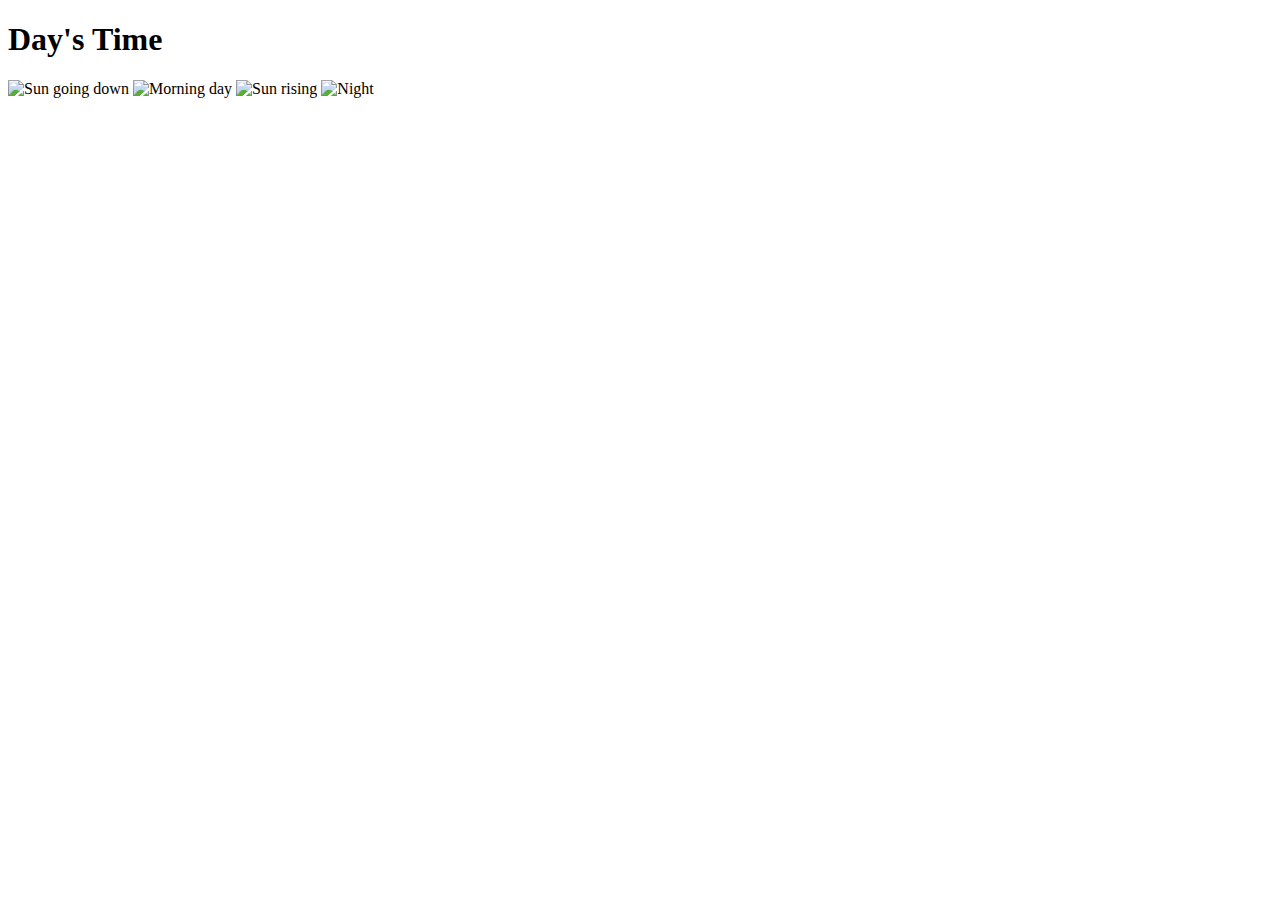
==== index.html @ 07987257 "feat: new directory of the images" ====
<!DOCTYPE html>
<html lang="en">
<head>
    <meta charset="UTF-8">
    <meta name="viewport" content="width=device-width, initial-scale=1.0">
    <link rel="stylesheet" href="assets/css/mobilefirst.css">
    <link rel="stylesheet" href="assets/css/style.css" media="screen">
    <title>Day's Time</title>
</head>
<body>
    <header>
        <h1>Day's Time</h1>
    </header>
    <main>
        <img id="SunGoingDown" class="sun-going-down" src="assets/images/lake-2608425_1280.jpg" alt="Sun going down">
        <img id="MorningDay" class="morning-day" src="assets/images/tree-2916763_1280.jpg" alt="Morning day">
        <img id="SunRising" class="sun-rising" src="assets/images/village-2090495_1280.jpg" alt="Sun rising">
        <img id="Night" class="night" src="assets/images/nature-3194001_1280.jpg" alt="Night">
        <div id="Text""></div>
        <div class="time" id="Time"></div>
    </main>
</body>
<script src="assets/js/script.js"></script>
</html>
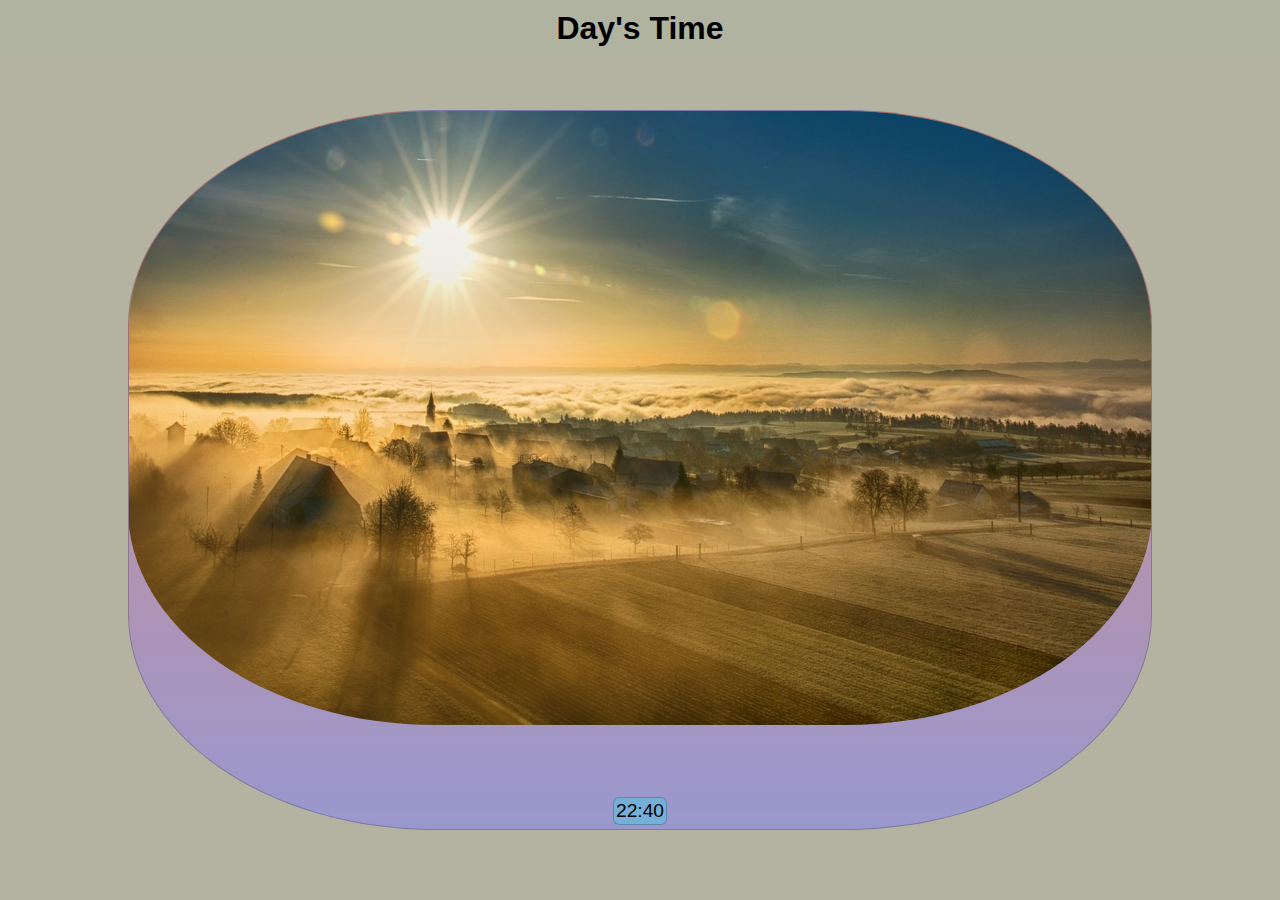
==== commit f2d4e87e: "added root file" ====
--- a/index.html
+++ b/index.html
@@ -12,11 +12,11 @@
         <h1>Day's Time</h1>
     </header>
     <main>
-        <img id="SunGoingDown" class="sun-going-down" src="assets/images/lake-2608425_1280.jpg" alt="Sun going down">
-        <img id="MorningDay" class="morning-day" src="assets/images/tree-2916763_1280.jpg" alt="Morning day">
-        <img id="SunRising" class="sun-rising" src="assets/images/village-2090495_1280.jpg" alt="Sun rising">
+        <img id="SunRising" class="sun-rising" src="assets/images/village-2090495_1280.jpg" alt="SunRise">
+        <img id="MorningDay" class="morning-day" src="assets/images/tree-2916763_1280.jpg" alt="Morning-day">
+        <img id="SunGoingDown" class="sun-going-down" src="assets/images/lake-2608425_1280.jpg" alt="SunSet">  
         <img id="Night" class="night" src="assets/images/nature-3194001_1280.jpg" alt="Night">
-        <div id="Text""></div>
+        <div id="Text"></div>
         <div class="time" id="Time"></div>
     </main>
 </body>
--- a/assets/css/mobilefirst.css
+++ b/assets/css/mobilefirst.css
@@ -0,0 +1,73 @@
+@charset "UTF-8";
+
+* {
+    padding: 0px;
+    margin: 0px;
+    outline: 0;
+    box-sizing: border-box;
+}
+body {
+    height: 80vh;
+    font-family: Arial, Helvetica, sans-serif;
+    background-color: rgba(133, 131, 102, 0.616);
+}
+header {
+    background-color: rgba(102, 172, 148, 0.041);
+}
+header h1 {
+    text-align: center;
+    padding: 10px;
+}
+main {
+    display: flex;
+    position: absolute;
+    height: 80vh;
+    max-width: 80vw;
+    left: 50%;
+    top: 50%;
+    transform: translate(-50%, -50%);
+    justify-content: center;
+    align-items: center;
+    flex: 1;
+    background-color: rgba(255, 255, 255, 0.308);
+    margin-top: 20px;
+    
+    border: 1px solid rgba(0, 0, 0, 0.205);
+    box-shadow: 0px 0px 0px 0px rgba(0, 0, 0, 0.247);
+    border-radius: 30%;
+
+    overflow: hidden; /*Se a imagem ultrapassar a caixa main ele esconde*/
+}
+div {
+    display: flex;
+    position: absolute;
+    align-self: flex-end;
+    margin-bottom: 65px;
+    
+    /*transition: margin-top 0.5s;*/
+}
+div.time {
+    display: flex;
+    position: absolute;
+    background-color: rgba(0, 255, 255, 0.226);
+    color: black;
+    font-size: larger;
+    align-self: flex-end;
+    border: 1px solid rgba(0, 0, 0, 0.219);
+    border-radius: 6px;
+    box-shadow: 0px 0px 0px 0px rgba(180, 59, 59, 0.205);
+    padding: 2px;
+    margin: 4px;
+}
+img {
+    display: block;
+    height: 80vh;
+    max-width: 80vw;
+    border-radius: 30%;
+    margin-top: -210px;
+}
+.sun-going-down {display: none;}
+.morning-day {display: none;}
+.sun-rising {display: block;}
+.night {display: none;}
+
--- a/assets/css/style.css
+++ b/assets/css/style.css
@@ -0,0 +1,7 @@
+@charset "UTF-8";
+
+@media screen and (min-width: 740px) {
+    main {
+        background-image: linear-gradient(to bottom, rgba(255, 0, 0, 0.322), rgba(0, 0, 255, 0.247));
+    }
+}